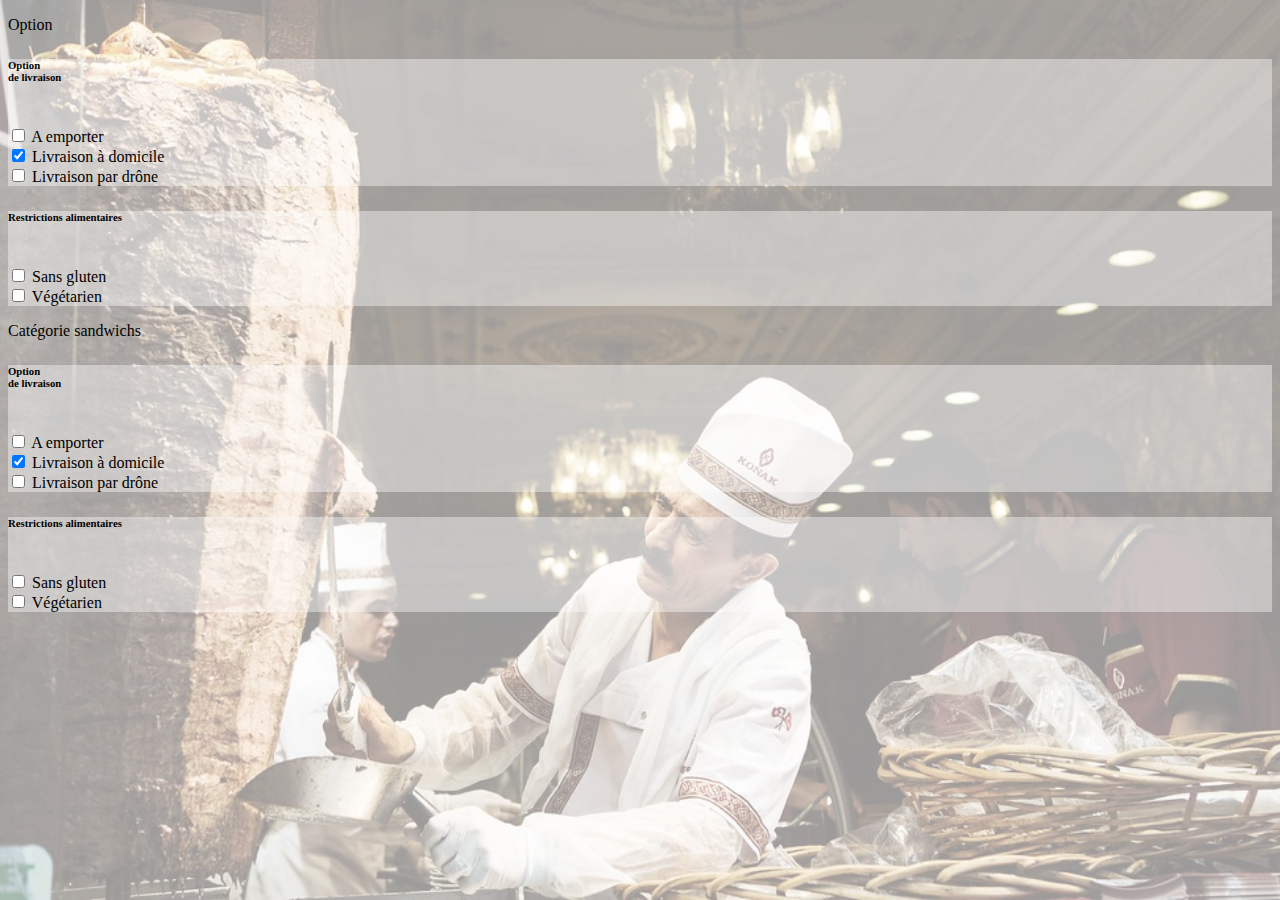
==== catalogue.html @ f10b54c5 "Merge branch 'main' of https://github.com/agencewebupgrade/projet_collaboratif_git" ====
<!DOCTYPE html>
<html lang="fr">
<head>
    <meta charset="UTF-8">
    <meta http-equiv="X-UA-Compatible" content="IE=edge">
    <meta name="viewport" content="width=device-width, initial-scale=1.0">
    <link href="https://cdn.jsdelivr.net/npm/bootstrap@5.0.2/dist/css/bootstrap.min.css" rel="stylesheet" integrity="sha384-EVSTQN3/azprG1Anm3QDgpJLIm9Nao0Yz1ztcQTwFspd3yD65VohhpuuCOmLASjC" crossorigin="anonymous">
    <title>Catalogue</title>
    <style>
        body {
            background-color:rgba(0, 0, 0, 0.4) ;
            background: url(img/masterKebab.png);
            background-repeat: no-repeat;
            background-attachment: fixed;
            background-size: cover;
            
        }
    </style>
</head>
<body>

    <div class="row">
        <div class="col-1"></div>
        <div class="col-3 ml-3">
            <p class="h2 text-black font-monospace">Option</p>
            <div class="card p-4 my-2 mx-2" style="background:rgba(255, 255, 255, 0.4);">
                <h6 class="font-monospace text-decoration-underline">Option<br/>de livraison</h6><br/>
                <input type="checkbox" id="SSlivraison" name="SSlivraison"
                       >
                <label for="SSlivraison">A emporter</label><br/>
                <input type="checkbox" id="livraison" name="livraison"
                       checked>
                <label for="livraison">Livraison à domicile</label><br/>
                <input type="checkbox" id="livraisonDr" name="livraisonDr"
                       >
                <label for="livraisonDr">Livraison par drône</label>
            </div>

            <div class="card p-4 my-2 mx-2" style="background:rgba(255, 255, 255, 0.4);">
                <h6 class="font-monospace text-decoration-underline">Restrictions alimentaires</h6><br/>
                <input type="checkbox" id="SSgluten" name="SSgluten"
                       >
                <label for="SSgluten">Sans gluten</label><br/>
                <input type="checkbox" id="veget" name="veget"
                       >
                <label for="veget">Végétarien</label><br/>
                
            </div>
        
        </div> 
    
        <div class="col-7 mr-3">
            <p class="h2 text-black font-monospace">Catégorie sandwichs</p>
            <div class="card p-4 my-2 mx-2" style="background:rgba(255, 255, 255, 0.4);">
                <h6 class="font-monospace text-decoration-underline">Option<br/>de livraison</h6><br/>
                <input type="checkbox" id="SSlivraison" name="SSlivraison"
                       >
                <label for="SSlivraison">A emporter</label><br/>
                <input type="checkbox" id="livraison" name="livraison"
                       checked>
                <label for="livraison">Livraison à domicile</label><br/>
                <input type="checkbox" id="livraisonDr" name="livraisonDr"
                       >
                <label for="livraisonDr">Livraison par drône</label>
            </div>

            <div class="card p-4 my-2 mx-2" style="background:rgba(255, 255, 255, 0.4);">
                <h6 class="font-monospace text-decoration-underline">Restrictions alimentaires</h6><br/>
                <input type="checkbox" id="SSgluten" name="SSgluten"
                       >
                <label for="SSgluten">Sans gluten</label><br/>
                <input type="checkbox" id="veget" name="veget"
                       >
                <label for="veget">Végétarien</label><br/>
                
            </div>
        </div>
        <div class="col-1"></div>
    </div>
    
</body>
</html>
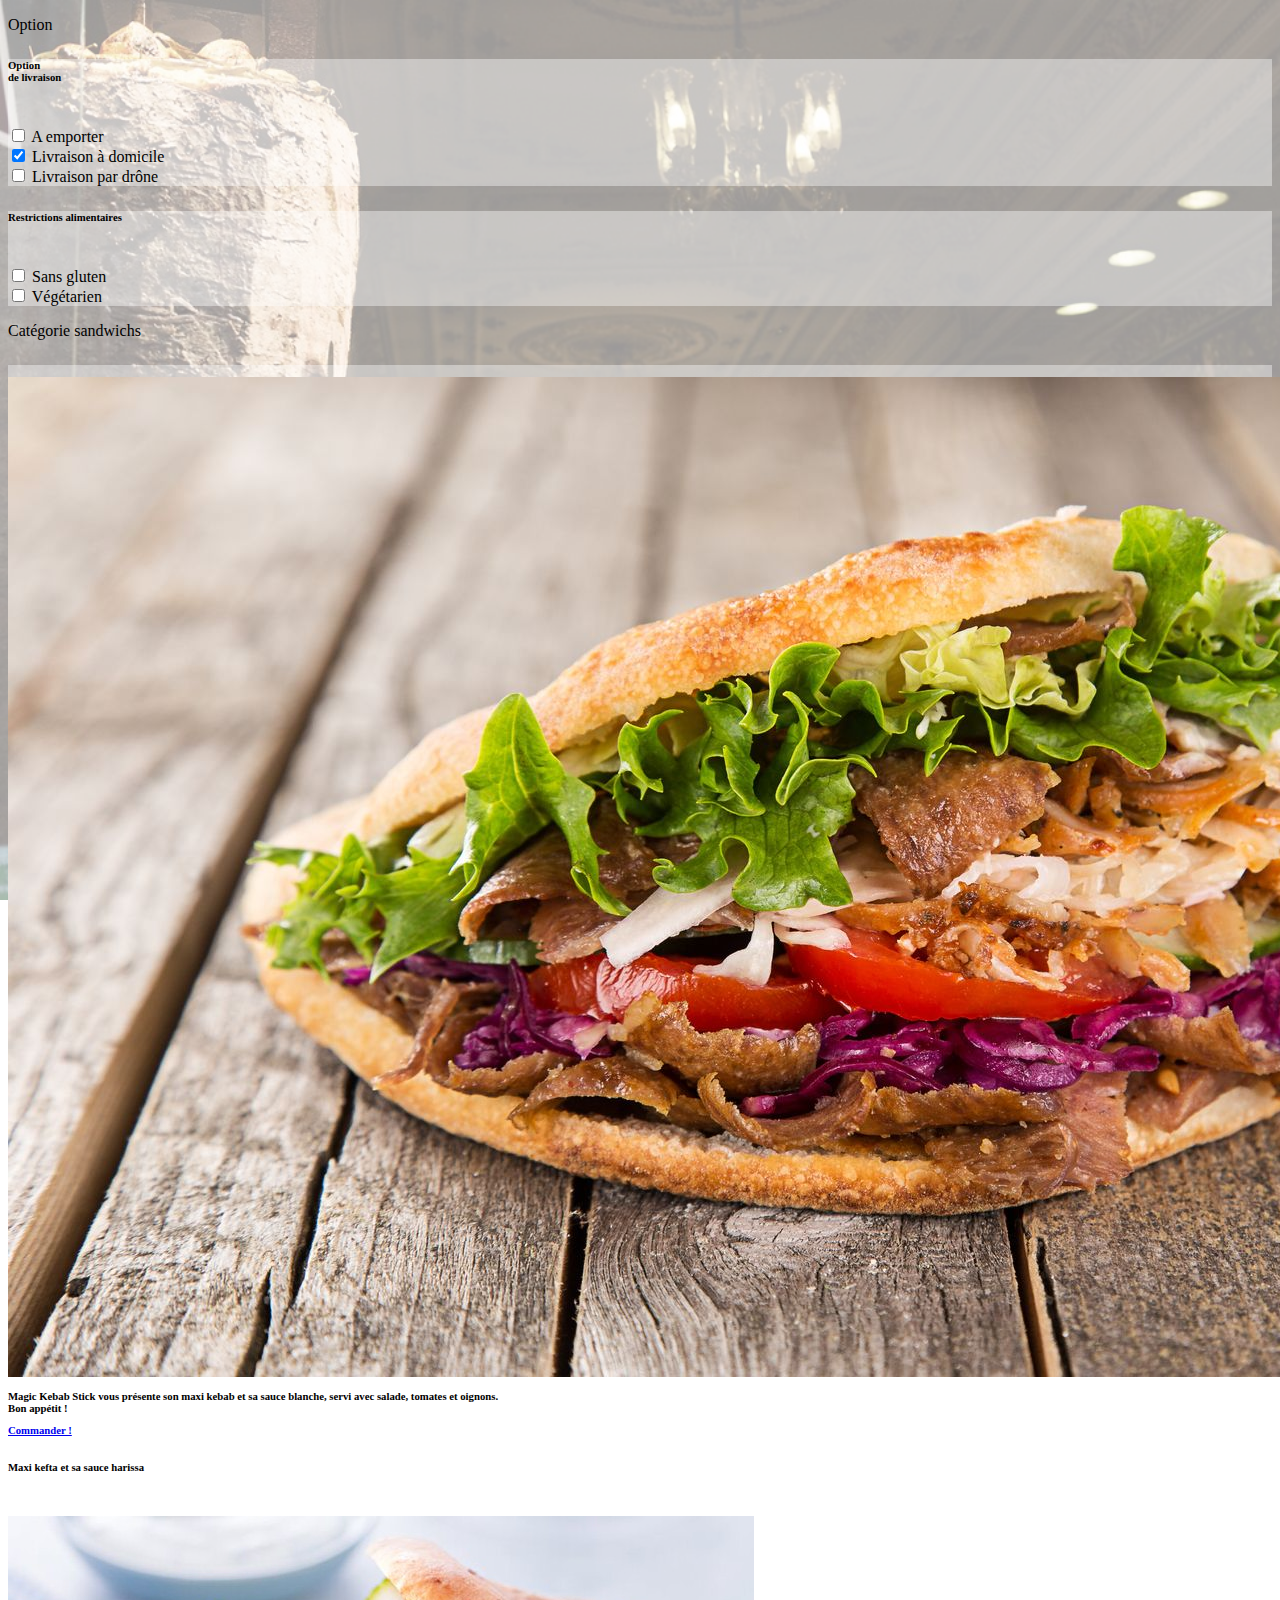
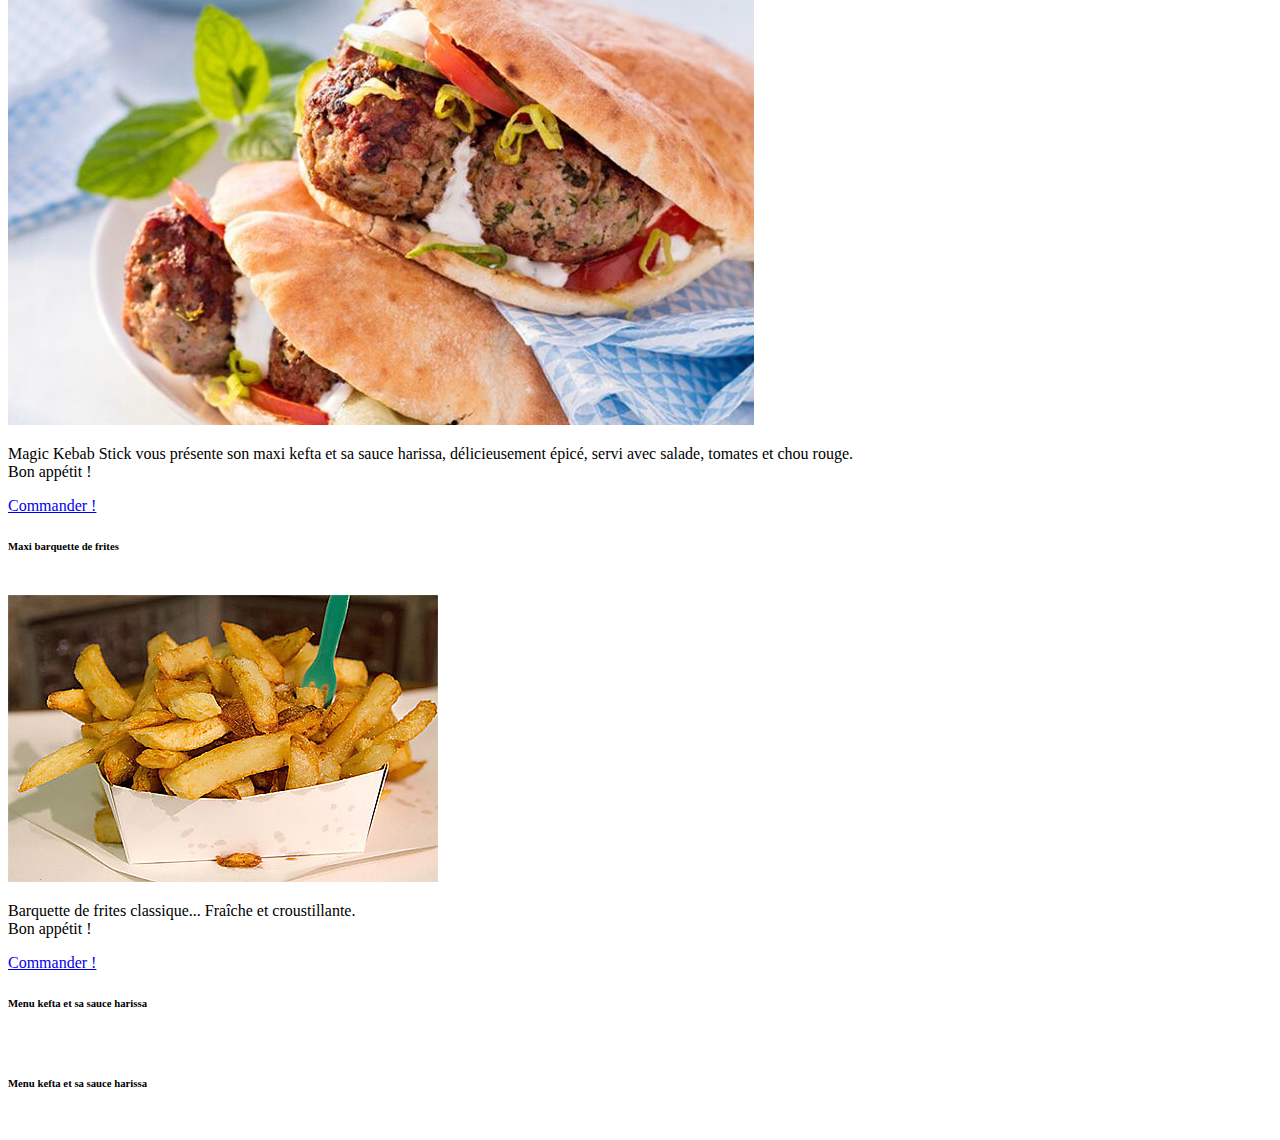
==== commit 35b948a1: "ajout de frite et kefta au menu" ====
--- a/catalogue.html
+++ b/catalogue.html
@@ -5,7 +5,7 @@
     <meta http-equiv="X-UA-Compatible" content="IE=edge">
     <meta name="viewport" content="width=device-width, initial-scale=1.0">
     <link href="https://cdn.jsdelivr.net/npm/bootstrap@5.0.2/dist/css/bootstrap.min.css" rel="stylesheet" integrity="sha384-EVSTQN3/azprG1Anm3QDgpJLIm9Nao0Yz1ztcQTwFspd3yD65VohhpuuCOmLASjC" crossorigin="anonymous">
-    <title>Catalogue</title>
+    <title>Magic Stick Kebab</title>
     <style>
         body {
             background-color:rgba(0, 0, 0, 0.4) ;
@@ -52,26 +52,45 @@
         <div class="col-7 mr-3">
             <p class="h2 text-black font-monospace">Catégorie sandwichs</p>
             <div class="card p-4 my-2 mx-2" style="background:rgba(255, 255, 255, 0.4);">
-                <h6 class="font-monospace text-decoration-underline">Option<br/>de livraison</h6><br/>
-                <input type="checkbox" id="SSlivraison" name="SSlivraison"
-                       >
-                <label for="SSlivraison">A emporter</label><br/>
-                <input type="checkbox" id="livraison" name="livraison"
-                       checked>
-                <label for="livraison">Livraison à domicile</label><br/>
-                <input type="checkbox" id="livraisonDr" name="livraisonDr"
-                       >
-                <label for="livraisonDr">Livraison par drône</label>
+                <h6 class="font-monospace text-decoration-underline"Maxi kebab et sa sauce blanche</h6><br/>
+                <div class="row p-2">
+                    <img class="p-0 border border-black rounded" src="kebab.jpeg" alt="KebabSauceBlanche"/>
+                    <p class="p-3 text-black font-monospace">Magic Kebab Stick vous présente son maxi kebab et sa sauce blanche, servi avec salade, tomates et oignons.<br/>Bon appétit !</p>
+                    <a class="btn btn-warning text-black" href="ficheProduit.html" role="button">Commander !</a>
+                </div>
             </div>
 
             <div class="card p-4 my-2 mx-2" style="background:rgba(255, 255, 255, 0.4);">
-                <h6 class="font-monospace text-decoration-underline">Restrictions alimentaires</h6><br/>
-                <input type="checkbox" id="SSgluten" name="SSgluten"
-                       >
-                <label for="SSgluten">Sans gluten</label><br/>
-                <input type="checkbox" id="veget" name="veget"
-                       >
-                <label for="veget">Végétarien</label><br/>
+                <h6 class="font-monospace text-decoration-underline">Maxi kefta et sa sauce harissa</h6><br/>
+                    <div class="row p-2">
+                        <img class="p-0 border border-black rounded" src="img/kefta.jpeg" alt="KeftaSauceHarissa"/>
+                        <p class="p-3 text-black font-monospace">Magic Kebab Stick vous présente son maxi kefta et sa sauce harissa, délicieusement épicé, servi avec salade, tomates et chou rouge.<br/>Bon appétit !</p>
+                        <a class="btn btn-warning text-black" href="ficheProduit.html" role="button">Commander !</a>
+                    </div>
+                
+            </div>
+
+            <div class="card p-4 my-2 mx-2" style="background:rgba(255, 255, 255, 0.4);">
+                <h6 class="font-monospace text-decoration-underline">Maxi barquette de frites</h6><br/>
+                    <div class="row p-2">
+                        <img class="p-0 border border-black rounded" src="img/frite.jpg" alt="BarquetteDeFrites"/>
+                        <p class="p-3 text-black font-monospace">Barquette de frites classique... Fraîche et croustillante.<br/>Bon appétit !</p>
+                        <a class="btn btn-warning text-black" href="ficheProduit.html" role="button">Commander !</a>
+                    </div>
+                
+            </div>
+
+            <div class="card p-4 my-2 mx-2" style="background:rgba(255, 255, 255, 0.4);">
+                <h6 class="font-monospace text-decoration-underline">Menu kefta et sa sauce harissa</h6><br/>
+                <div class="row p-2"></div>
+                
+                
+            </div>
+
+            <div class="card p-4 my-2 mx-2" style="background:rgba(255, 255, 255, 0.4);">
+                <h6 class="font-monospace text-decoration-underline">Menu kefta et sa sauce harissa</h6><br/>
+                <div class="row p-2"></div>
+                
                 
             </div>
         </div>
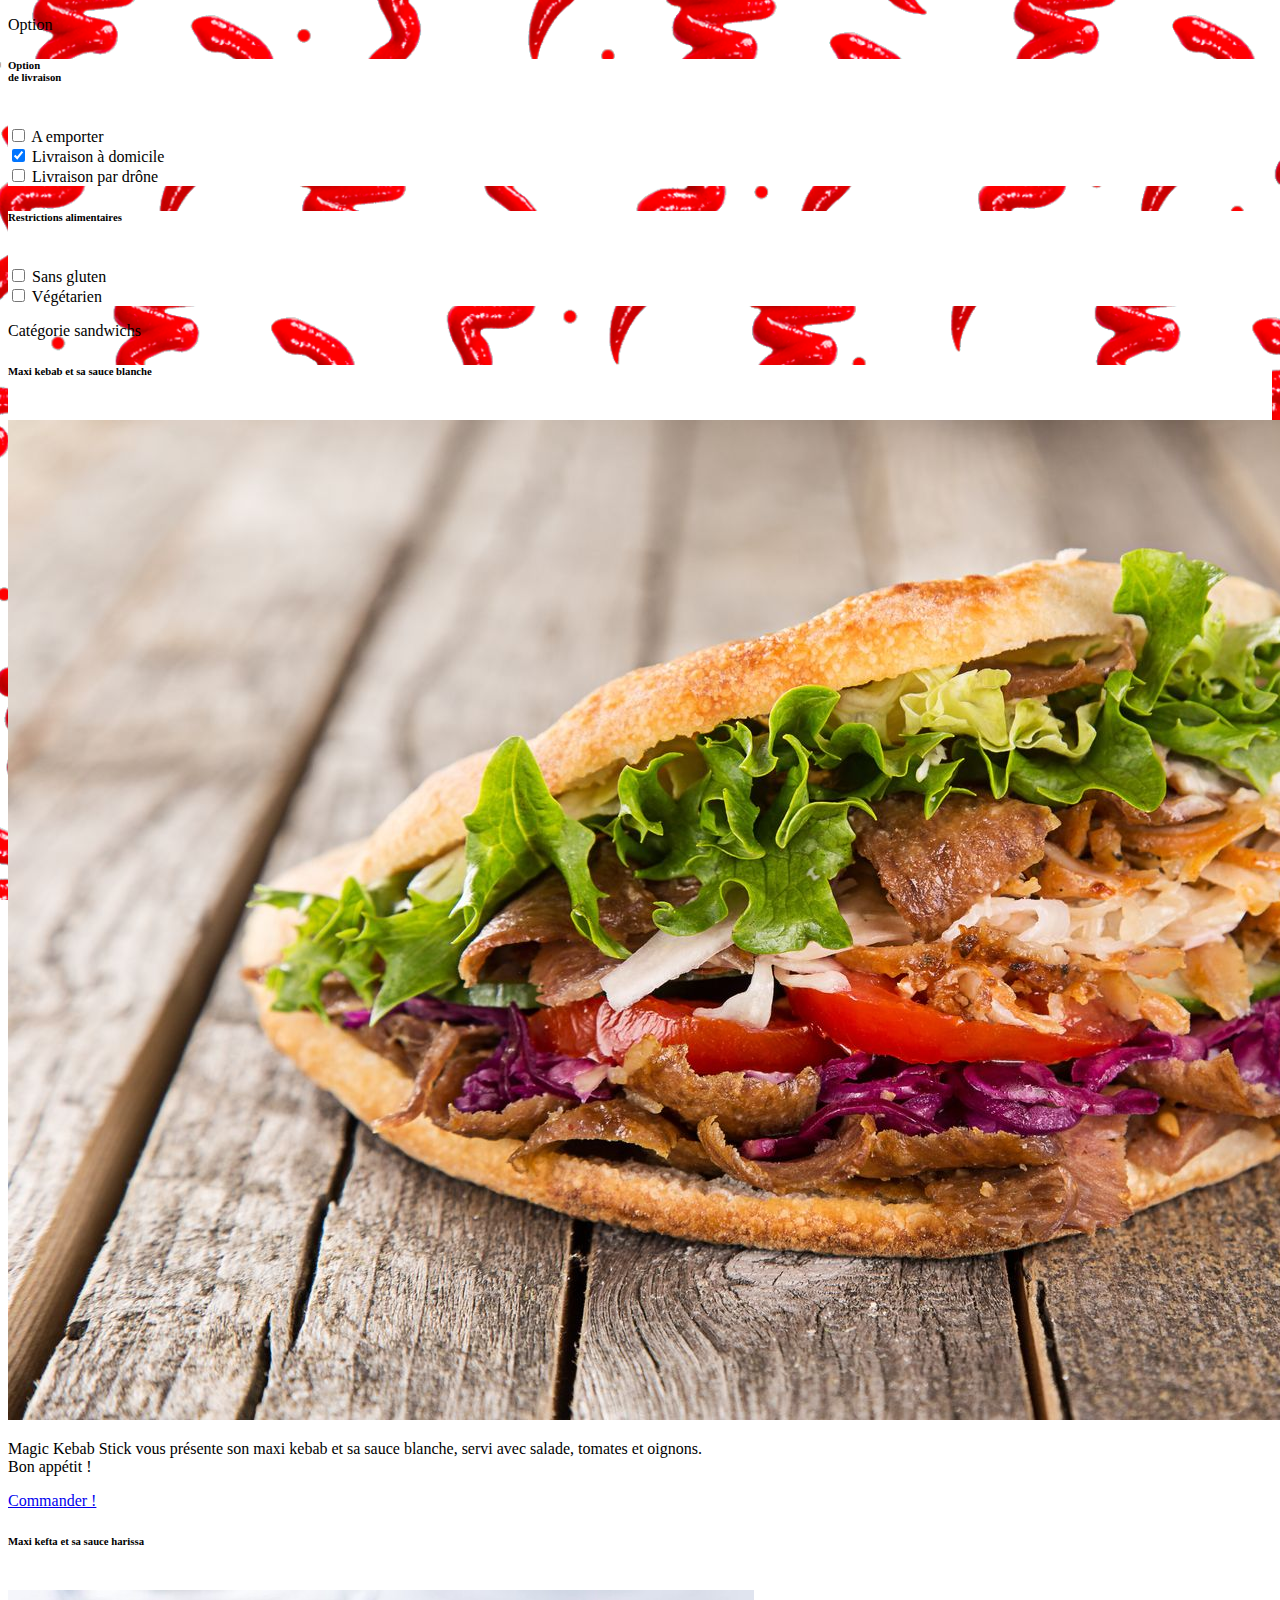
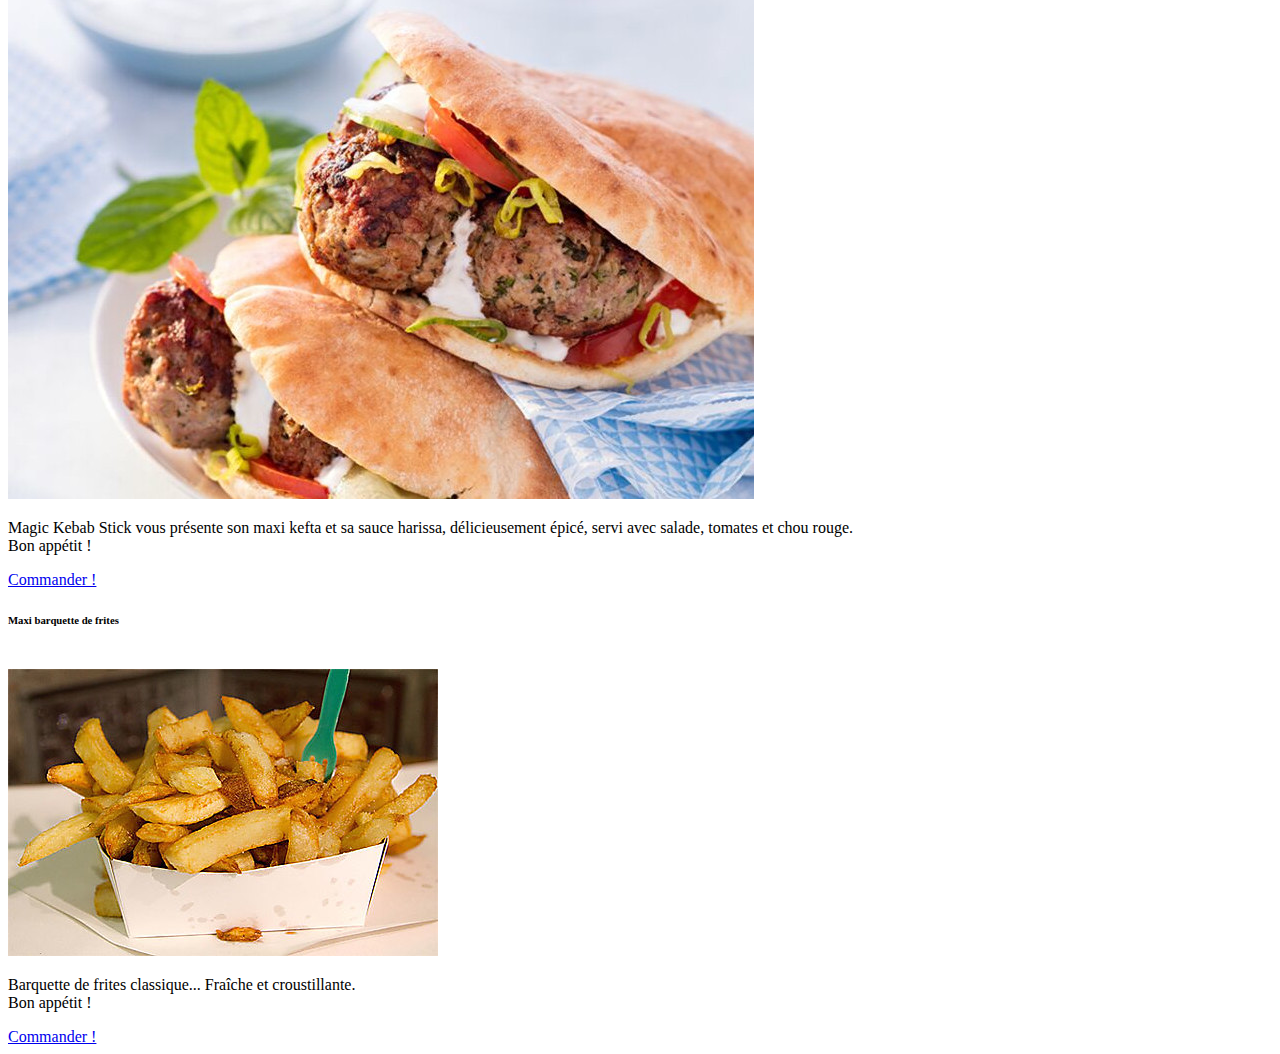
==== commit 3445428b: "Merge branch 'main' of https://github.com/agencewebupgrade/projet_collaboratif_git" ====
--- a/catalogue.html
+++ b/catalogue.html
@@ -9,7 +9,7 @@
     <style>
         body {
             background-color:rgba(0, 0, 0, 0.4) ;
-            background: url(img/masterKebab.png);
+            background: url('img/ketchup.png');
             background-repeat: no-repeat;
             background-attachment: fixed;
             background-size: cover;
@@ -23,7 +23,7 @@
         <div class="col-1"></div>
         <div class="col-3 ml-3">
             <p class="h2 text-black font-monospace">Option</p>
-            <div class="card p-4 my-2 mx-2" style="background:rgba(255, 255, 255, 0.4);">
+            <div class="card p-4 my-2 mx-2" style="background:rgba(255, 255, 255, 1);">
                 <h6 class="font-monospace text-decoration-underline">Option<br/>de livraison</h6><br/>
                 <input type="checkbox" id="SSlivraison" name="SSlivraison"
                        >
@@ -36,7 +36,7 @@
                 <label for="livraisonDr">Livraison par drône</label>
             </div>
 
-            <div class="card p-4 my-2 mx-2" style="background:rgba(255, 255, 255, 0.4);">
+            <div class="card p-4 my-2 mx-2" style="background:rgba(255, 255, 255, 1);">
                 <h6 class="font-monospace text-decoration-underline">Restrictions alimentaires</h6><br/>
                 <input type="checkbox" id="SSgluten" name="SSgluten"
                        >
@@ -49,50 +49,47 @@
         
         </div> 
     
-        <div class="col-7 mr-3">
+        <div class="col-8 mr-3">
+            
             <p class="h2 text-black font-monospace">Catégorie sandwichs</p>
-            <div class="card p-4 my-2 mx-2" style="background:rgba(255, 255, 255, 0.4);">
-                <h6 class="font-monospace text-decoration-underline"Maxi kebab et sa sauce blanche</h6><br/>
-                <div class="row p-2">
-                    <img class="p-0 border border-black rounded" src="kebab.jpeg" alt="KebabSauceBlanche"/>
-                    <p class="p-3 text-black font-monospace">Magic Kebab Stick vous présente son maxi kebab et sa sauce blanche, servi avec salade, tomates et oignons.<br/>Bon appétit !</p>
-                    <a class="btn btn-warning text-black" href="ficheProduit.html" role="button">Commander !</a>
+            
+            <div class="row">
+                <div class="card col-4 p-4 my-2 mx-2" style="background:rgba(255, 255, 255, 1);">
+                    <h6 class="font-monospace text-decoration-underline">Maxi kebab et sa sauce blanche</h6><br/>
+                    <div class="row p-2">
+                        <img class="p-0 border border-black rounded" src="kebab.jpeg" alt="KebabSauceBlanche"/>
+                        <p class="p-3 text-black font-monospace">Magic Kebab Stick vous présente son maxi kebab et sa sauce blanche, servi avec salade, tomates et oignons.<br/>Bon appétit !</p>
+                        <a class="btn btn-warning text-black" href="ficheProduit.html" role="button">Commander !</a>
+                    </div>
+                </div>
+
+                
+
+                <div class="card col-4 p-4 my-2 mx-2" style="background:rgba(255, 255, 255, 1);">
+                    <h6 class="font-monospace text-decoration-underline">Maxi kefta et sa sauce harissa</h6><br/>
+                        <div class="row p-2">
+                            <img class="p-0 border border-black rounded" src="img/kefta.jpeg" alt="KeftaSauceHarissa"/>
+                            <p class="p-3 text-black font-monospace">Magic Kebab Stick vous présente son maxi kefta et sa sauce harissa, délicieusement épicé, servi avec salade, tomates et chou rouge.<br/>Bon appétit !</p>
+                            <a class="btn btn-warning text-black sticky-bottom" href="ficheProduit.html" role="button">Commander !</a>
+                        </div>
+                
                 </div>
             </div>
+            
+            <div class="row">
+                <div class="card col-4 p-4 my-2 mx-2" style="background:rgba(255, 255, 255, 1);">
+                                <h6 class="font-monospace text-decoration-underline">Maxi barquette de frites</h6><br/>
+                        <div class="row p-2">
+                            <img class="p-0 border border-black rounded" src="img/frite.jpg" alt="BarquetteDeFrites"/>
+                            <p class="p-3 text-black font-monospace">Barquette de frites classique... Fraîche et croustillante.<br/>Bon appétit !</p>
+                            <a class="btn btn-warning text-black" href="ficheProduit.html" role="button">Commander !</a>
+                        </div>
+                
+                </div>
 
-            <div class="card p-4 my-2 mx-2" style="background:rgba(255, 255, 255, 0.4);">
-                <h6 class="font-monospace text-decoration-underline">Maxi kefta et sa sauce harissa</h6><br/>
-                    <div class="row p-2">
-                        <img class="p-0 border border-black rounded" src="img/kefta.jpeg" alt="KeftaSauceHarissa"/>
-                        <p class="p-3 text-black font-monospace">Magic Kebab Stick vous présente son maxi kefta et sa sauce harissa, délicieusement épicé, servi avec salade, tomates et chou rouge.<br/>Bon appétit !</p>
-                        <a class="btn btn-warning text-black" href="ficheProduit.html" role="button">Commander !</a>
-                    </div>
-                
+                <div class="col-1"></div>
             </div>
-
-            <div class="card p-4 my-2 mx-2" style="background:rgba(255, 255, 255, 0.4);">
-                <h6 class="font-monospace text-decoration-underline">Maxi barquette de frites</h6><br/>
-                    <div class="row p-2">
-                        <img class="p-0 border border-black rounded" src="img/frite.jpg" alt="BarquetteDeFrites"/>
-                        <p class="p-3 text-black font-monospace">Barquette de frites classique... Fraîche et croustillante.<br/>Bon appétit !</p>
-                        <a class="btn btn-warning text-black" href="ficheProduit.html" role="button">Commander !</a>
-                    </div>
-                
-            </div>
-
-            <div class="card p-4 my-2 mx-2" style="background:rgba(255, 255, 255, 0.4);">
-                <h6 class="font-monospace text-decoration-underline">Menu kefta et sa sauce harissa</h6><br/>
-                <div class="row p-2"></div>
-                
-                
-            </div>
-
-            <div class="card p-4 my-2 mx-2" style="background:rgba(255, 255, 255, 0.4);">
-                <h6 class="font-monospace text-decoration-underline">Menu kefta et sa sauce harissa</h6><br/>
-                <div class="row p-2"></div>
-                
-                
-            </div>
+            
         </div>
         <div class="col-1"></div>
     </div>
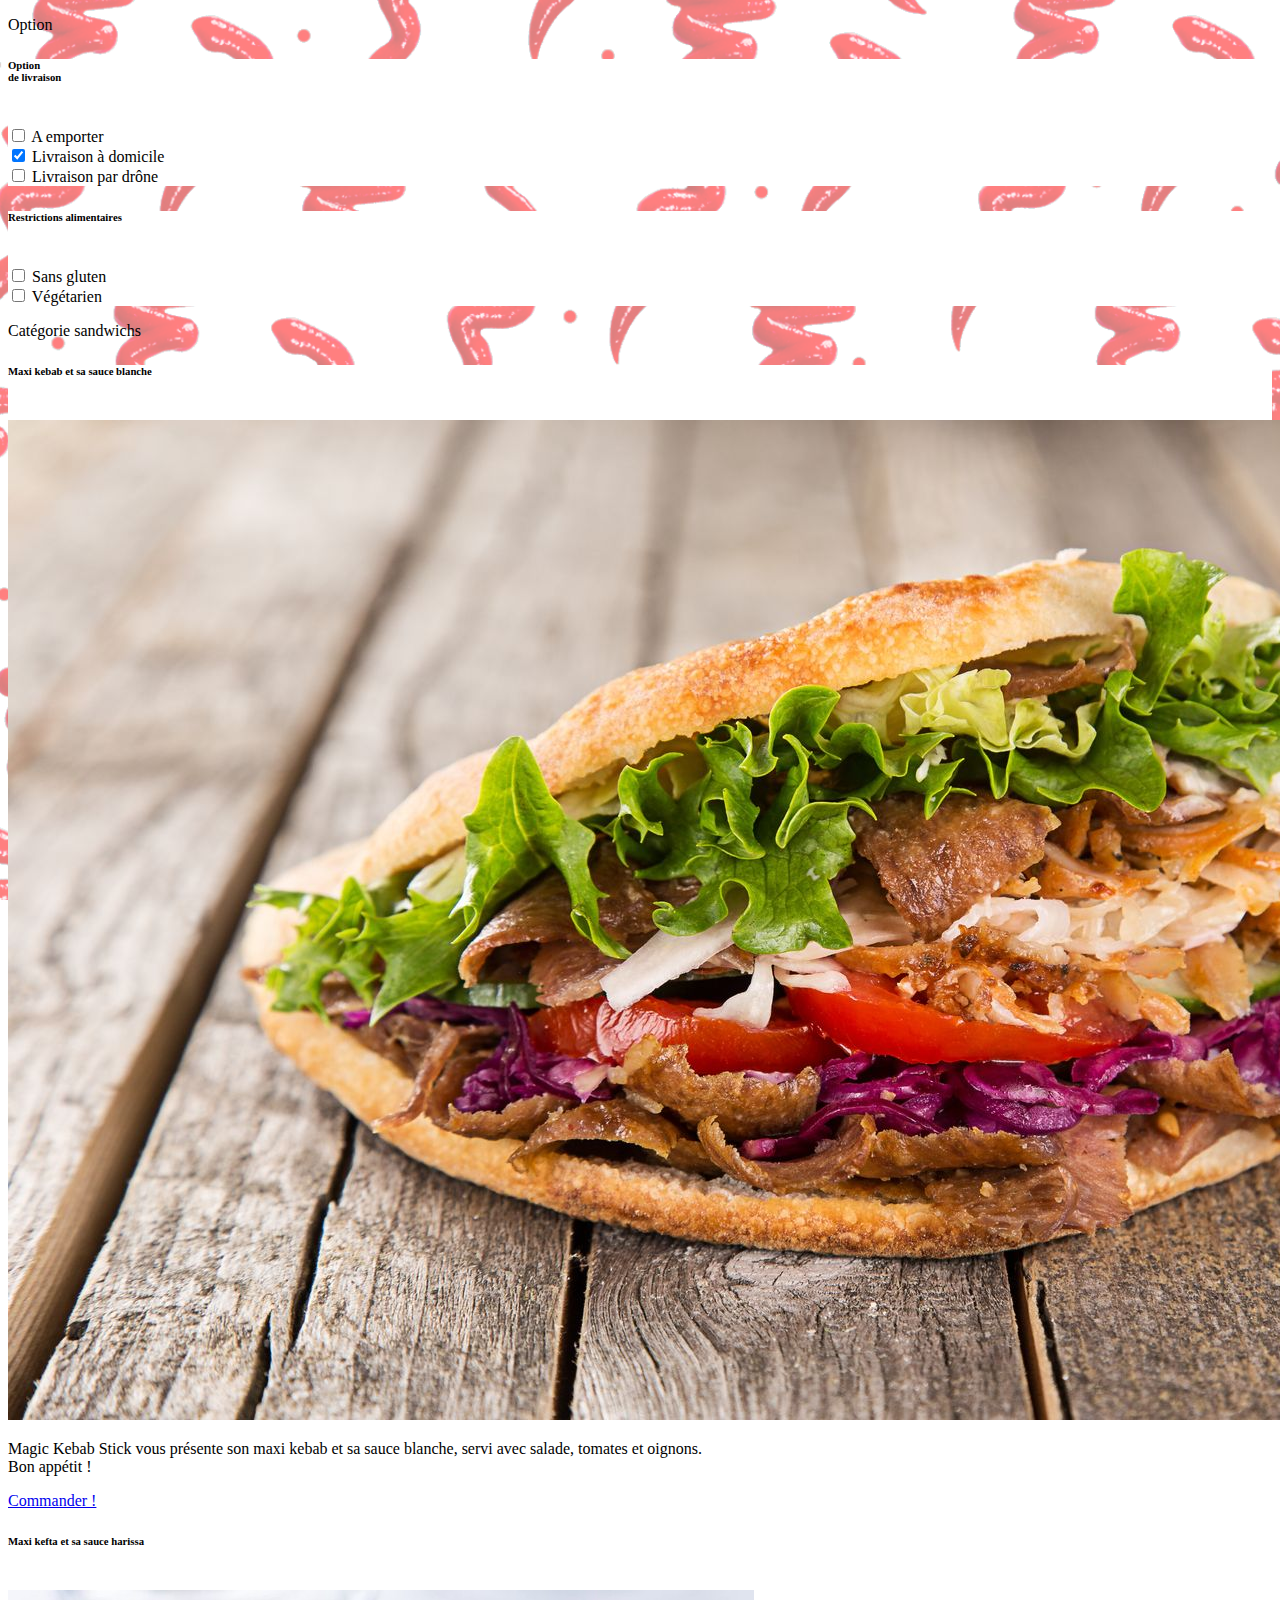
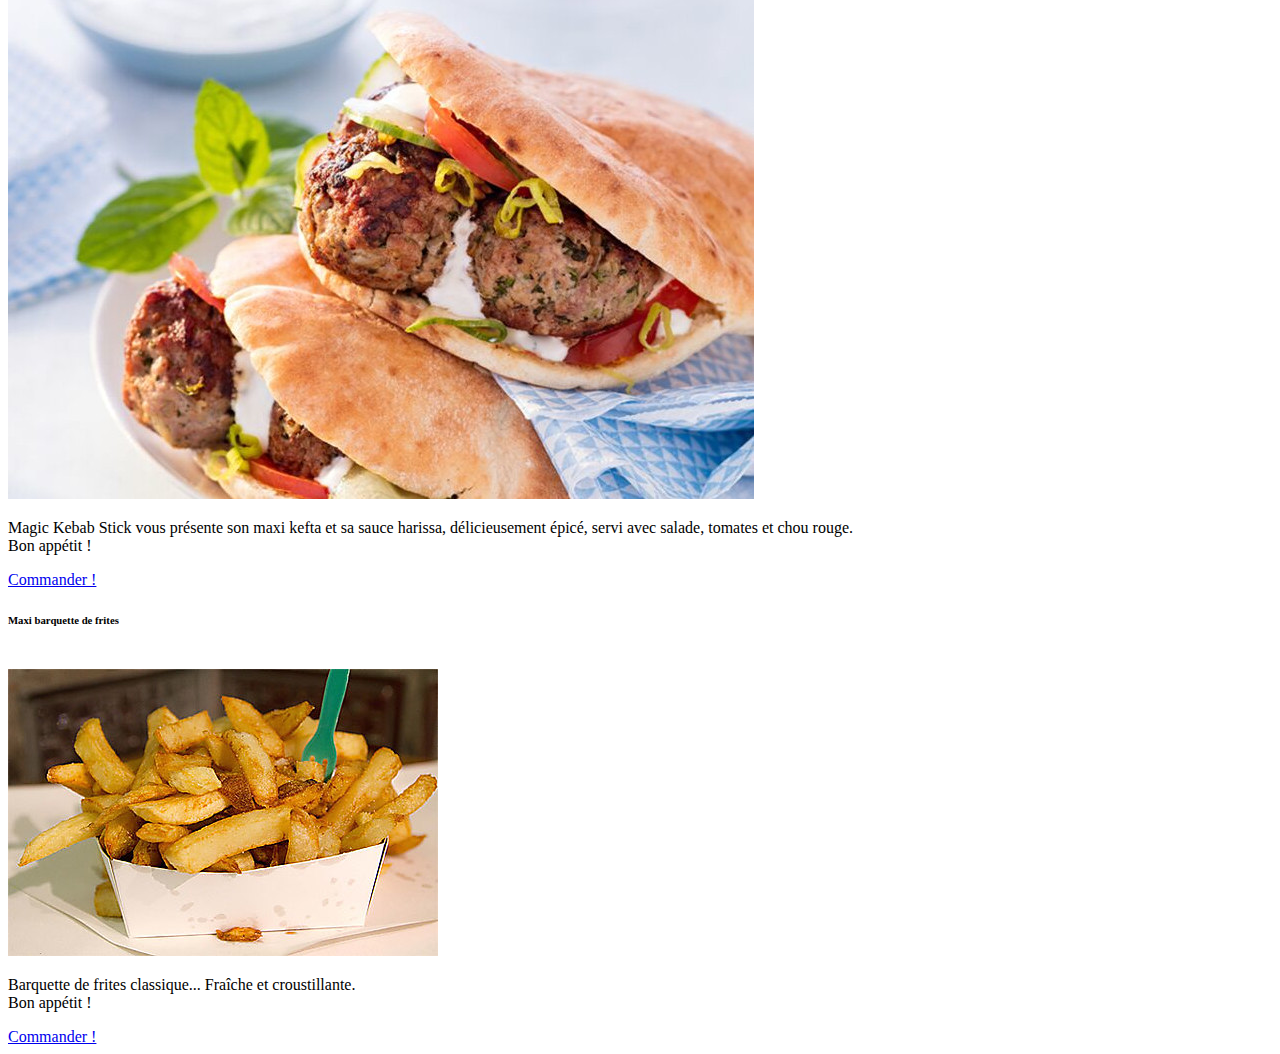
==== commit cc7e6b9a: "chgt opacity img fond" ====
--- a/catalogue.html
+++ b/catalogue.html
@@ -8,8 +8,7 @@
     <title>Magic Stick Kebab</title>
     <style>
         body {
-            background-color:rgba(0, 0, 0, 0.4) ;
-            background: url('img/ketchup.png');
+            background: url('img/ketchup1.png');
             background-repeat: no-repeat;
             background-attachment: fixed;
             background-size: cover;
@@ -59,7 +58,7 @@
                     <div class="row p-2">
                         <img class="p-0 border border-black rounded" src="kebab.jpeg" alt="KebabSauceBlanche"/>
                         <p class="p-3 text-black font-monospace">Magic Kebab Stick vous présente son maxi kebab et sa sauce blanche, servi avec salade, tomates et oignons.<br/>Bon appétit !</p>
-                        <a class="btn btn-warning text-black" href="ficheProduit.html" role="button">Commander !</a>
+                        <a class="btn btn-warning text-black sticky-bottom" href="ficheProduit.html" role="button">Commander !</a>
                     </div>
                 </div>
 
@@ -82,7 +81,7 @@
                         <div class="row p-2">
                             <img class="p-0 border border-black rounded" src="img/frite.jpg" alt="BarquetteDeFrites"/>
                             <p class="p-3 text-black font-monospace">Barquette de frites classique... Fraîche et croustillante.<br/>Bon appétit !</p>
-                            <a class="btn btn-warning text-black" href="ficheProduit.html" role="button">Commander !</a>
+                            <a class="btn btn-warning text-black sticky-bottom" href="ficheProduit.html" role="button">Commander !</a>
                         </div>
                 
                 </div>
